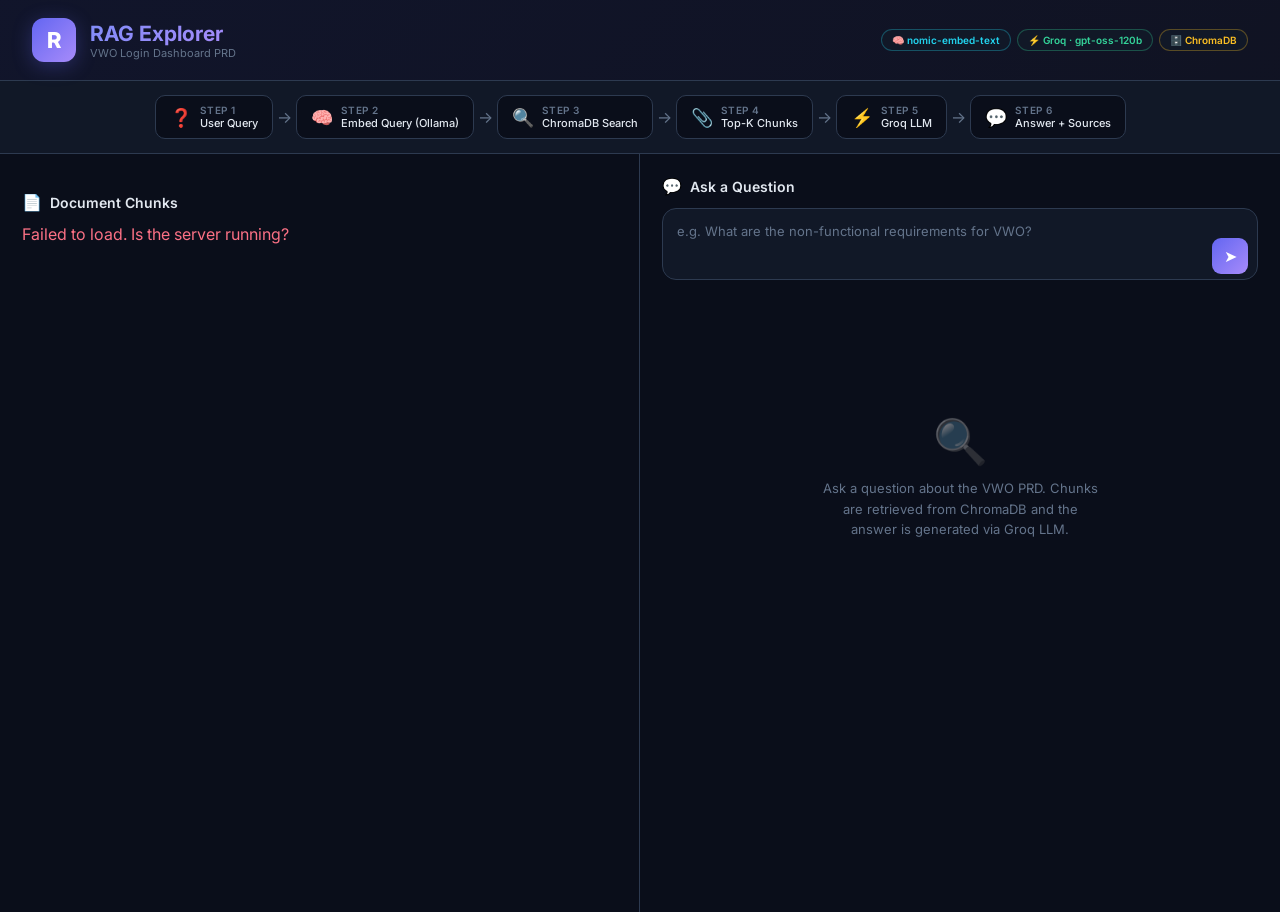
==== index.html @ 5048c8dc "AdvanceRAG - Advanced RAG Pipeline with BGE-M3, Qdrant, and Groq LLM" ====
<!DOCTYPE html>
<html lang="en">
<head>
<meta charset="UTF-8">
<meta name="viewport" content="width=device-width, initial-scale=1.0">
<title>RAG Explorer — VWO PRD | ChromaDB + Groq</title>
<link href="https://fonts.googleapis.com/css2?family=Inter:wght@300;400;500;600;700;800&display=swap" rel="stylesheet">
<style>
*{margin:0;padding:0;box-sizing:border-box}
:root{--bg:#0a0e1a;--surface:#111827;--surface2:#1e293b;--border:#2d3a50;--accent:#6366f1;--accent2:#818cf8;--accent3:#a78bfa;--green:#34d399;--amber:#fbbf24;--rose:#fb7185;--cyan:#22d3ee;--text:#e2e8f0;--text2:#94a3b8;--text3:#64748b;--radius:14px;--glow:0 0 24px rgba(99,102,241,0.18)}
body{font-family:'Inter',sans-serif;background:var(--bg);color:var(--text);min-height:100vh;overflow-x:hidden}
.header{padding:18px 32px;display:flex;align-items:center;gap:14px;border-bottom:1px solid var(--border);background:linear-gradient(135deg,rgba(99,102,241,.08),rgba(167,139,250,.04))}
.logo{width:44px;height:44px;border-radius:12px;background:linear-gradient(135deg,var(--accent),var(--accent3));display:flex;align-items:center;justify-content:center;font-size:22px;font-weight:800;color:#fff;box-shadow:0 4px 20px rgba(99,102,241,.3)}
.header h1{font-size:21px;font-weight:700;background:linear-gradient(135deg,var(--accent2),var(--accent3));-webkit-background-clip:text;-webkit-text-fill-color:transparent}
.header-sub{font-size:11px;color:var(--text3);margin:0}
.tech-badges{margin-left:auto;display:flex;gap:6px}
.tech-badge{font-size:10px;padding:4px 10px;border-radius:20px;font-weight:600;border:1px solid var(--border);background:var(--surface)}
.tech-badge.embed{color:var(--cyan);border-color:rgba(34,211,238,.3)}
.tech-badge.llm{color:var(--green);border-color:rgba(52,211,153,.3)}
.tech-badge.db{color:var(--amber);border-color:rgba(251,191,36,.3)}
/* Pipeline */
.pipeline-bar{padding:14px 32px;border-bottom:1px solid var(--border);background:var(--surface);overflow-x:auto}
.pipeline{display:flex;align-items:center;gap:0;justify-content:center;min-width:max-content}
.pipe-step{display:flex;align-items:center;gap:8px;padding:8px 14px;border-radius:10px;border:1px solid var(--border);background:var(--bg);transition:all .3s;white-space:nowrap}
.pipe-step .pipe-icon{font-size:18px}
.pipe-step .pipe-label{font-size:10px;font-weight:600;text-transform:uppercase;letter-spacing:.5px;color:var(--text3)}
.pipe-step .pipe-detail{font-size:11px;font-weight:500;color:var(--text)}
.pipe-arrow{font-size:16px;color:var(--text3);margin:0 4px;flex-shrink:0}
.pipe-step.active{border-color:var(--accent);box-shadow:0 0 16px rgba(99,102,241,.25)}
.pipe-step.active-embed{border-color:var(--cyan);box-shadow:0 0 16px rgba(34,211,238,.2)}
.pipe-step.active-db{border-color:var(--amber);box-shadow:0 0 16px rgba(251,191,36,.2)}
.pipe-step.active-llm{border-color:var(--green);box-shadow:0 0 16px rgba(52,211,153,.2)}
.pipe-step.active-answer{border-color:var(--accent3);box-shadow:0 0 16px rgba(167,139,250,.25)}
/* Layout */
.container{display:grid;grid-template-columns:1fr 1fr;gap:0;min-height:calc(100vh - 142px)}
.panel{padding:22px;overflow-y:auto;max-height:calc(100vh - 142px)}
.panel-left{border-right:1px solid var(--border)}
.stats{display:grid;grid-template-columns:repeat(4,1fr);gap:8px;margin-bottom:16px}
.stat{background:var(--surface);border:1px solid var(--border);border-radius:var(--radius);padding:12px 10px;text-align:center;transition:transform .2s}
.stat:hover{transform:translateY(-2px);border-color:var(--accent)}
.stat .val{font-size:17px;font-weight:700;color:var(--accent2)}
.stat .lbl{font-size:9px;color:var(--text3);margin-top:3px;text-transform:uppercase;letter-spacing:.6px}
.section-title{font-size:14px;font-weight:600;margin-bottom:12px;display:flex;align-items:center;gap:8px}
.section-title span{font-size:16px}
.chunk-list{display:flex;flex-direction:column;gap:8px}
.chunk-card{background:var(--surface);border:1px solid var(--border);border-radius:var(--radius);padding:12px 14px;transition:all .25s;cursor:pointer}
.chunk-card:hover{border-color:var(--accent);box-shadow:var(--glow);transform:translateY(-1px)}
.chunk-card.highlighted{border-color:var(--green);box-shadow:0 0 20px rgba(52,211,153,.2);background:rgba(52,211,153,.04)}
.chunk-header{display:flex;justify-content:space-between;align-items:center;margin-bottom:8px}
.chunk-badge{font-size:10px;font-weight:600;padding:3px 9px;border-radius:20px;background:rgba(99,102,241,.15);color:var(--accent2)}
.chunk-meta{font-size:10px;color:var(--text3)}
.chunk-text{font-size:12px;line-height:1.6;color:var(--text2);white-space:pre-wrap;word-break:break-word;max-height:100px;overflow:hidden;position:relative}
.chunk-card.expanded .chunk-text{max-height:none}
.chunk-text::after{content:'';position:absolute;bottom:0;left:0;right:0;height:36px;background:linear-gradient(transparent,var(--surface))}
.chunk-card.expanded .chunk-text::after{display:none}
.embed-details{margin-top:8px;padding:8px 10px;background:var(--surface2);border:1px solid var(--border);border-radius:8px;font-size:10px;color:var(--text3);display:grid;grid-template-columns:1fr 1fr;gap:3px 14px}
.embed-details .ed-title{grid-column:1/-1;font-weight:600;color:var(--cyan);margin-bottom:2px;display:flex;align-items:center;gap:6px}
.embed-details .ed-row{display:flex;justify-content:space-between}
.embed-details .ed-value{color:var(--text);font-family:monospace;font-size:10px}
.embed-preview{grid-column:1/-1;margin-top:3px;padding:5px 7px;background:var(--bg);border-radius:4px;font-family:monospace;font-size:9px;color:var(--accent3);word-break:break-all;line-height:1.4}
.overlap-bar{height:3px;border-radius:2px;margin-top:8px;display:flex;overflow:hidden;gap:1px}
.overlap-bar .main{background:linear-gradient(90deg,var(--accent),var(--accent3));flex:1;border-radius:2px}
.overlap-bar .ov{background:var(--amber);width:32px;border-radius:2px;opacity:.8}
.sim-badge{font-size:10px;font-weight:600;padding:3px 9px;border-radius:20px;background:rgba(52,211,153,.15);color:var(--green)}
.db-badge{font-size:9px;padding:2px 7px;border-radius:12px;background:rgba(251,191,36,.12);color:var(--amber);font-weight:600}
/* QA */
.qa-section{display:flex;flex-direction:column;height:100%}
.input-group{position:relative;margin-bottom:16px}
.input-group textarea{width:100%;padding:14px 52px 14px 14px;background:var(--surface);border:1px solid var(--border);border-radius:var(--radius);color:var(--text);font-family:inherit;font-size:13px;resize:none;height:72px;outline:none;transition:border .2s,box-shadow .2s}
.input-group textarea:focus{border-color:var(--accent);box-shadow:0 0 0 3px rgba(99,102,241,.15)}
.input-group textarea::placeholder{color:var(--text3)}
.send-btn{position:absolute;right:10px;bottom:10px;width:36px;height:36px;border-radius:9px;background:linear-gradient(135deg,var(--accent),var(--accent3));border:none;color:#fff;font-size:16px;cursor:pointer;display:flex;align-items:center;justify-content:center;transition:transform .15s}
.send-btn:hover{transform:scale(1.08)}
.send-btn:disabled{opacity:.4;cursor:not-allowed;transform:none}
.answer-area{flex:1;overflow-y:auto}
.answer-card{background:var(--surface);border:1px solid var(--border);border-radius:var(--radius);padding:18px;margin-bottom:12px;animation:fadeIn .4s}
.answer-card h3{font-size:13px;font-weight:600;margin-bottom:10px;display:flex;align-items:center;gap:8px}
.answer-text{font-size:13px;line-height:1.7;color:var(--text2);white-space:pre-wrap}
.source-chunk{background:var(--surface2);border:1px solid var(--border);border-radius:10px;padding:12px;margin-top:8px;transition:border-color .2s}
.source-chunk:hover{border-color:var(--green)}
.source-chunk .sh{display:flex;justify-content:space-between;align-items:center;margin-bottom:6px;flex-wrap:wrap;gap:6px}
.source-chunk .st{font-size:11px;line-height:1.5;color:var(--text3);white-space:pre-wrap;max-height:70px;overflow:hidden}
.loader{display:flex;align-items:center;gap:10px;padding:18px;color:var(--text3);font-size:12px}
.dot-pulse{display:flex;gap:4px}
.dot-pulse span{width:7px;height:7px;border-radius:50%;background:var(--accent);animation:pulse 1.2s infinite}
.dot-pulse span:nth-child(2){animation-delay:.2s}
.dot-pulse span:nth-child(3){animation-delay:.4s}
.empty-state{display:flex;flex-direction:column;align-items:center;justify-content:center;height:60%;color:var(--text3);text-align:center;gap:10px}
.empty-state .icon{font-size:44px;opacity:.4}
.empty-state p{font-size:13px;max-width:280px;line-height:1.6}
@keyframes fadeIn{from{opacity:0;transform:translateY(8px)}to{opacity:1;transform:translateY(0)}}
@keyframes pulse{0%,80%,100%{opacity:.3;transform:scale(.8)}40%{opacity:1;transform:scale(1)}}
@keyframes pipeGlow{0%,100%{opacity:.6}50%{opacity:1}}
@media(max-width:900px){.container{grid-template-columns:1fr}.panel{max-height:none}.panel-left{border-right:none;border-bottom:1px solid var(--border)}.stats{grid-template-columns:repeat(2,1fr)}.tech-badges{display:none}.pipeline-bar{display:none}}
</style>
</head>
<body>

<div class="header">
  <div class="logo">R</div>
  <div><h1>RAG Explorer</h1><p class="header-sub">VWO Login Dashboard PRD</p></div>
  <div class="tech-badges">
    <span class="tech-badge embed">🧠 nomic-embed-text</span>
    <span class="tech-badge llm">⚡ Groq · gpt-oss-120b</span>
    <span class="tech-badge db">🗄️ ChromaDB</span>
  </div>
</div>

<!-- RAG Pipeline Visualization -->
<div class="pipeline-bar">
  <div class="pipeline" id="pipeline">
    <div class="pipe-step" id="pipe-query"><div class="pipe-icon">❓</div><div><div class="pipe-label">Step 1</div><div class="pipe-detail">User Query</div></div></div>
    <div class="pipe-arrow">→</div>
    <div class="pipe-step" id="pipe-embed"><div class="pipe-icon">🧠</div><div><div class="pipe-label">Step 2</div><div class="pipe-detail">Embed Query (Ollama)</div></div></div>
    <div class="pipe-arrow">→</div>
    <div class="pipe-step" id="pipe-search"><div class="pipe-icon">🔍</div><div><div class="pipe-label">Step 3</div><div class="pipe-detail">ChromaDB Search</div></div></div>
    <div class="pipe-arrow">→</div>
    <div class="pipe-step" id="pipe-retrieve"><div class="pipe-icon">📎</div><div><div class="pipe-label">Step 4</div><div class="pipe-detail">Top-K Chunks</div></div></div>
    <div class="pipe-arrow">→</div>
    <div class="pipe-step" id="pipe-llm"><div class="pipe-icon">⚡</div><div><div class="pipe-label">Step 5</div><div class="pipe-detail">Groq LLM</div></div></div>
    <div class="pipe-arrow">→</div>
    <div class="pipe-step" id="pipe-answer"><div class="pipe-icon">💬</div><div><div class="pipe-label">Step 6</div><div class="pipe-detail">Answer + Sources</div></div></div>
  </div>
</div>

<div class="container">
  <div class="panel panel-left">
    <div class="stats" id="stats"></div>
    <div class="section-title"><span>📄</span> Document Chunks</div>
    <div class="chunk-list" id="chunkList"><div class="loader"><div class="dot-pulse"><span></span><span></span><span></span></div>Loading chunks…</div></div>
  </div>
  <div class="panel">
    <div class="qa-section">
      <div class="section-title"><span>💬</span> Ask a Question</div>
      <div class="input-group">
        <textarea id="questionInput" placeholder="e.g. What are the non-functional requirements for VWO?" onkeydown="if(event.key==='Enter'&&!event.shiftKey){event.preventDefault();askQuestion()}"></textarea>
        <button class="send-btn" id="sendBtn" onclick="askQuestion()">➤</button>
      </div>
      <div class="answer-area" id="answerArea">
        <div class="empty-state"><div class="icon">🔍</div><p>Ask a question about the VWO PRD. Chunks are retrieved from ChromaDB and the answer is generated via Groq LLM.</p></div>
      </div>
    </div>
  </div>
</div>

<script>
let allChunks = [];
const pipeIds = ['pipe-query','pipe-embed','pipe-search','pipe-retrieve','pipe-llm','pipe-answer'];
const pipeClasses = ['active','active-embed','active-db','active-db','active-llm','active-answer'];

function clearPipeline(){ pipeIds.forEach(id => { const el=document.getElementById(id); el.className='pipe-step'; }); }

function activatePipe(idx){
  clearPipeline();
  for(let i=0;i<=idx;i++){ document.getElementById(pipeIds[i]).classList.add(pipeClasses[i]); }
}

async function loadChunks(){
  try{
    const res=await fetch('/api/chunks'); const data=await res.json();
    allChunks=data.chunks; renderStats(data); renderChunks(data.chunks);
  }catch(e){ document.getElementById('chunkList').innerHTML='<p style="color:var(--rose)">Failed to load. Is the server running?</p>'; }
}

function renderStats(d){
  document.getElementById('stats').innerHTML=`
    <div class="stat"><div class="val">${d.num_chunks}</div><div class="lbl">Chunks</div></div>
    <div class="stat"><div class="val">${d.total_chars.toLocaleString()}</div><div class="lbl">Total Chars</div></div>
    <div class="stat"><div class="val">${d.chunk_size} / ${d.overlap}</div><div class="lbl">Size / Overlap</div></div>
    <div class="stat"><div class="val">${d.embed_dim||'n/a'}</div><div class="lbl">Dimensions</div></div>
    <div class="stat"><div class="val">${d.embed_model||'n/a'}</div><div class="lbl">Embed Model</div></div>
    <div class="stat"><div class="val">${d.llm_model||'n/a'}</div><div class="lbl">LLM Model</div></div>
    <div class="stat"><div class="val">${d.llm_provider||'n/a'}</div><div class="lbl">LLM Provider</div></div>
    <div class="stat"><div class="val">${d.vector_store||'n/a'}</div><div class="lbl">Vector Store</div></div>`;
}

function renderChunks(chunks, hlIds=[]){
  const html=chunks.map(c=>{
    const hl=hlIds.includes(c.id)?' highlighted':'';
    const p=escapeHtml(c.text); const e=c.embedding||{};
    const embedHtml=e.dimension?`<div class="embed-details"><div class="ed-title">&#x1f9e0; Embedding <span class="db-badge">ChromaDB</span></div><div class="ed-row"><span class="ed-label">Dim</span><span class="ed-value">${e.dimension}</span></div><div class="ed-row"><span class="ed-label">Mag</span><span class="ed-value">${e.magnitude}</span></div><div class="ed-row"><span class="ed-label">Min</span><span class="ed-value">${e.min}</span></div><div class="ed-row"><span class="ed-label">Max</span><span class="ed-value">${e.max}</span></div><div class="ed-row"><span class="ed-label">Mean</span><span class="ed-value">${e.mean}</span></div><div class="ed-row"><span class="ed-label">Std</span><span class="ed-value">${e.std}</span></div><div class="embed-preview">[${(e.preview||[]).join(', ')}, ...]</div></div>`:'';
    return `<div class="chunk-card${hl}" id="chunk-${c.id}" onclick="this.classList.toggle('expanded')"><div class="chunk-header"><span class="chunk-badge">Chunk #${c.id}</span><span class="chunk-meta">${c.length} chars · ${c.start}–${c.end}</span></div><div class="chunk-text">${p}</div>${embedHtml}<div class="overlap-bar"><div class="main"></div><div class="ov" title="120 overlap"></div></div></div>`;
  }).join('');
  document.getElementById('chunkList').innerHTML=html;
}

function escapeHtml(t){return t.replace(/&/g,'&amp;').replace(/</g,'&lt;').replace(/>/g,'&gt;');}

async function askQuestion(){
  const q=document.getElementById('questionInput').value.trim();
  if(!q) return;
  const btn=document.getElementById('sendBtn'); btn.disabled=true;
  const area=document.getElementById('answerArea');

  // Animate pipeline steps
  activatePipe(0);
  area.innerHTML='<div class="loader"><div class="dot-pulse"><span></span><span></span><span></span></div>Step 1: Receiving query…</div>';
  await new Promise(r=>setTimeout(r,400));

  activatePipe(1);
  area.innerHTML='<div class="loader"><div class="dot-pulse"><span></span><span></span><span></span></div>Step 2: Embedding query via Ollama…</div>';
  await new Promise(r=>setTimeout(r,400));

  activatePipe(2);
  area.innerHTML='<div class="loader"><div class="dot-pulse"><span></span><span></span><span></span></div>Step 3: Searching ChromaDB…</div>';

  try{
    activatePipe(3);
    area.innerHTML='<div class="loader"><div class="dot-pulse"><span></span><span></span><span></span></div>Step 4: Retrieving top chunks…</div>';

    const res=await fetch('/api/ask',{method:'POST',headers:{'Content-Type':'application/json'},body:JSON.stringify({question:q})});
    const data=await res.json();
    if(data.error){area.innerHTML=`<div class="answer-card"><p style="color:var(--rose)">${escapeHtml(data.error)}</p></div>`;btn.disabled=false;clearPipeline();return;}

    activatePipe(4);
    area.innerHTML='<div class="loader"><div class="dot-pulse"><span></span><span></span><span></span></div>Step 5: Generating answer via Groq…</div>';
    await new Promise(r=>setTimeout(r,300));

    activatePipe(5);

    const ids=data.retrieved_chunks.map(c=>c.chunk_id);
    renderChunks(allChunks,ids);
    setTimeout(()=>{const el=document.getElementById('chunk-'+ids[0]);if(el)el.scrollIntoView({behavior:'smooth',block:'center'});},200);

    let html=`<div class="answer-card"><h3>🤖 Answer <span class="db-badge">via Groq</span></h3><div class="answer-text">${escapeHtml(data.answer)}</div></div>`;
    html+=`<div class="answer-card"><h3>📎 Source Chunks (${data.retrieved_chunks.length}) <span class="db-badge">ChromaDB</span></h3>`;
    data.retrieved_chunks.forEach(c=>{
      html+=`<div class="source-chunk"><div class="sh"><span class="chunk-badge">Chunk #${c.chunk_id}</span><span class="sim-badge">Similarity: ${(c.similarity*100).toFixed(1)}%</span></div><div class="st">${escapeHtml(c.text.substring(0,300))}…</div></div>`;
    });
    html+='</div>';
    area.innerHTML=html;
  }catch(e){
    area.innerHTML=`<div class="answer-card"><p style="color:var(--rose)">Error: ${escapeHtml(e.message)}</p></div>`;
    clearPipeline();
  }
  btn.disabled=false;
}

loadChunks();
</script>
</body>
</html>
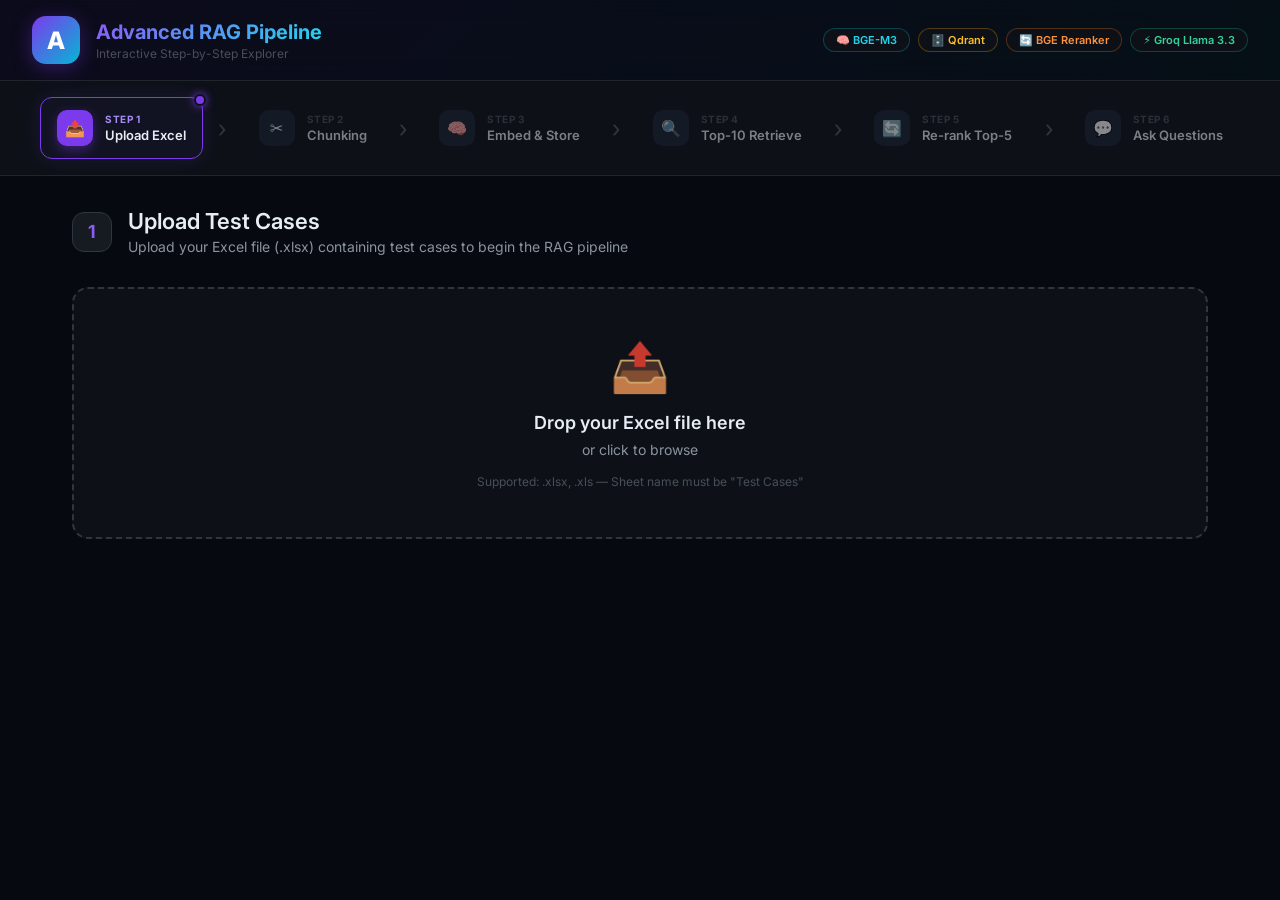
==== commit 1a9a75f5: "Fixed structure" ====
--- a/index.html
+++ b/index.html
@@ -2,241 +2,272 @@
 <html lang="en">
 <head>
 <meta charset="UTF-8">
-<meta name="viewport" content="width=device-width, initial-scale=1.0">
-<title>RAG Explorer — VWO PRD | ChromaDB + Groq</title>
+<meta name="viewport" content="width=device-width,initial-scale=1.0">
+<meta name="description" content="Advanced RAG Pipeline Explorer — Interactive step-by-step visualization of BGE-M3 + Qdrant + BGE Reranker + Groq LLM">
+<title>Advanced RAG Pipeline Explorer</title>
 <link href="https://fonts.googleapis.com/css2?family=Inter:wght@300;400;500;600;700;800&display=swap" rel="stylesheet">
-<style>
-*{margin:0;padding:0;box-sizing:border-box}
-:root{--bg:#0a0e1a;--surface:#111827;--surface2:#1e293b;--border:#2d3a50;--accent:#6366f1;--accent2:#818cf8;--accent3:#a78bfa;--green:#34d399;--amber:#fbbf24;--rose:#fb7185;--cyan:#22d3ee;--text:#e2e8f0;--text2:#94a3b8;--text3:#64748b;--radius:14px;--glow:0 0 24px rgba(99,102,241,0.18)}
-body{font-family:'Inter',sans-serif;background:var(--bg);color:var(--text);min-height:100vh;overflow-x:hidden}
-.header{padding:18px 32px;display:flex;align-items:center;gap:14px;border-bottom:1px solid var(--border);background:linear-gradient(135deg,rgba(99,102,241,.08),rgba(167,139,250,.04))}
-.logo{width:44px;height:44px;border-radius:12px;background:linear-gradient(135deg,var(--accent),var(--accent3));display:flex;align-items:center;justify-content:center;font-size:22px;font-weight:800;color:#fff;box-shadow:0 4px 20px rgba(99,102,241,.3)}
-.header h1{font-size:21px;font-weight:700;background:linear-gradient(135deg,var(--accent2),var(--accent3));-webkit-background-clip:text;-webkit-text-fill-color:transparent}
-.header-sub{font-size:11px;color:var(--text3);margin:0}
-.tech-badges{margin-left:auto;display:flex;gap:6px}
-.tech-badge{font-size:10px;padding:4px 10px;border-radius:20px;font-weight:600;border:1px solid var(--border);background:var(--surface)}
-.tech-badge.embed{color:var(--cyan);border-color:rgba(34,211,238,.3)}
-.tech-badge.llm{color:var(--green);border-color:rgba(52,211,153,.3)}
-.tech-badge.db{color:var(--amber);border-color:rgba(251,191,36,.3)}
-/* Pipeline */
-.pipeline-bar{padding:14px 32px;border-bottom:1px solid var(--border);background:var(--surface);overflow-x:auto}
-.pipeline{display:flex;align-items:center;gap:0;justify-content:center;min-width:max-content}
-.pipe-step{display:flex;align-items:center;gap:8px;padding:8px 14px;border-radius:10px;border:1px solid var(--border);background:var(--bg);transition:all .3s;white-space:nowrap}
-.pipe-step .pipe-icon{font-size:18px}
-.pipe-step .pipe-label{font-size:10px;font-weight:600;text-transform:uppercase;letter-spacing:.5px;color:var(--text3)}
-.pipe-step .pipe-detail{font-size:11px;font-weight:500;color:var(--text)}
-.pipe-arrow{font-size:16px;color:var(--text3);margin:0 4px;flex-shrink:0}
-.pipe-step.active{border-color:var(--accent);box-shadow:0 0 16px rgba(99,102,241,.25)}
-.pipe-step.active-embed{border-color:var(--cyan);box-shadow:0 0 16px rgba(34,211,238,.2)}
-.pipe-step.active-db{border-color:var(--amber);box-shadow:0 0 16px rgba(251,191,36,.2)}
-.pipe-step.active-llm{border-color:var(--green);box-shadow:0 0 16px rgba(52,211,153,.2)}
-.pipe-step.active-answer{border-color:var(--accent3);box-shadow:0 0 16px rgba(167,139,250,.25)}
-/* Layout */
-.container{display:grid;grid-template-columns:1fr 1fr;gap:0;min-height:calc(100vh - 142px)}
-.panel{padding:22px;overflow-y:auto;max-height:calc(100vh - 142px)}
-.panel-left{border-right:1px solid var(--border)}
-.stats{display:grid;grid-template-columns:repeat(4,1fr);gap:8px;margin-bottom:16px}
-.stat{background:var(--surface);border:1px solid var(--border);border-radius:var(--radius);padding:12px 10px;text-align:center;transition:transform .2s}
-.stat:hover{transform:translateY(-2px);border-color:var(--accent)}
-.stat .val{font-size:17px;font-weight:700;color:var(--accent2)}
-.stat .lbl{font-size:9px;color:var(--text3);margin-top:3px;text-transform:uppercase;letter-spacing:.6px}
-.section-title{font-size:14px;font-weight:600;margin-bottom:12px;display:flex;align-items:center;gap:8px}
-.section-title span{font-size:16px}
-.chunk-list{display:flex;flex-direction:column;gap:8px}
-.chunk-card{background:var(--surface);border:1px solid var(--border);border-radius:var(--radius);padding:12px 14px;transition:all .25s;cursor:pointer}
-.chunk-card:hover{border-color:var(--accent);box-shadow:var(--glow);transform:translateY(-1px)}
-.chunk-card.highlighted{border-color:var(--green);box-shadow:0 0 20px rgba(52,211,153,.2);background:rgba(52,211,153,.04)}
-.chunk-header{display:flex;justify-content:space-between;align-items:center;margin-bottom:8px}
-.chunk-badge{font-size:10px;font-weight:600;padding:3px 9px;border-radius:20px;background:rgba(99,102,241,.15);color:var(--accent2)}
-.chunk-meta{font-size:10px;color:var(--text3)}
-.chunk-text{font-size:12px;line-height:1.6;color:var(--text2);white-space:pre-wrap;word-break:break-word;max-height:100px;overflow:hidden;position:relative}
-.chunk-card.expanded .chunk-text{max-height:none}
-.chunk-text::after{content:'';position:absolute;bottom:0;left:0;right:0;height:36px;background:linear-gradient(transparent,var(--surface))}
-.chunk-card.expanded .chunk-text::after{display:none}
-.embed-details{margin-top:8px;padding:8px 10px;background:var(--surface2);border:1px solid var(--border);border-radius:8px;font-size:10px;color:var(--text3);display:grid;grid-template-columns:1fr 1fr;gap:3px 14px}
-.embed-details .ed-title{grid-column:1/-1;font-weight:600;color:var(--cyan);margin-bottom:2px;display:flex;align-items:center;gap:6px}
-.embed-details .ed-row{display:flex;justify-content:space-between}
-.embed-details .ed-value{color:var(--text);font-family:monospace;font-size:10px}
-.embed-preview{grid-column:1/-1;margin-top:3px;padding:5px 7px;background:var(--bg);border-radius:4px;font-family:monospace;font-size:9px;color:var(--accent3);word-break:break-all;line-height:1.4}
-.overlap-bar{height:3px;border-radius:2px;margin-top:8px;display:flex;overflow:hidden;gap:1px}
-.overlap-bar .main{background:linear-gradient(90deg,var(--accent),var(--accent3));flex:1;border-radius:2px}
-.overlap-bar .ov{background:var(--amber);width:32px;border-radius:2px;opacity:.8}
-.sim-badge{font-size:10px;font-weight:600;padding:3px 9px;border-radius:20px;background:rgba(52,211,153,.15);color:var(--green)}
-.db-badge{font-size:9px;padding:2px 7px;border-radius:12px;background:rgba(251,191,36,.12);color:var(--amber);font-weight:600}
-/* QA */
-.qa-section{display:flex;flex-direction:column;height:100%}
-.input-group{position:relative;margin-bottom:16px}
-.input-group textarea{width:100%;padding:14px 52px 14px 14px;background:var(--surface);border:1px solid var(--border);border-radius:var(--radius);color:var(--text);font-family:inherit;font-size:13px;resize:none;height:72px;outline:none;transition:border .2s,box-shadow .2s}
-.input-group textarea:focus{border-color:var(--accent);box-shadow:0 0 0 3px rgba(99,102,241,.15)}
-.input-group textarea::placeholder{color:var(--text3)}
-.send-btn{position:absolute;right:10px;bottom:10px;width:36px;height:36px;border-radius:9px;background:linear-gradient(135deg,var(--accent),var(--accent3));border:none;color:#fff;font-size:16px;cursor:pointer;display:flex;align-items:center;justify-content:center;transition:transform .15s}
-.send-btn:hover{transform:scale(1.08)}
-.send-btn:disabled{opacity:.4;cursor:not-allowed;transform:none}
-.answer-area{flex:1;overflow-y:auto}
-.answer-card{background:var(--surface);border:1px solid var(--border);border-radius:var(--radius);padding:18px;margin-bottom:12px;animation:fadeIn .4s}
-.answer-card h3{font-size:13px;font-weight:600;margin-bottom:10px;display:flex;align-items:center;gap:8px}
-.answer-text{font-size:13px;line-height:1.7;color:var(--text2);white-space:pre-wrap}
-.source-chunk{background:var(--surface2);border:1px solid var(--border);border-radius:10px;padding:12px;margin-top:8px;transition:border-color .2s}
-.source-chunk:hover{border-color:var(--green)}
-.source-chunk .sh{display:flex;justify-content:space-between;align-items:center;margin-bottom:6px;flex-wrap:wrap;gap:6px}
-.source-chunk .st{font-size:11px;line-height:1.5;color:var(--text3);white-space:pre-wrap;max-height:70px;overflow:hidden}
-.loader{display:flex;align-items:center;gap:10px;padding:18px;color:var(--text3);font-size:12px}
-.dot-pulse{display:flex;gap:4px}
-.dot-pulse span{width:7px;height:7px;border-radius:50%;background:var(--accent);animation:pulse 1.2s infinite}
-.dot-pulse span:nth-child(2){animation-delay:.2s}
-.dot-pulse span:nth-child(3){animation-delay:.4s}
-.empty-state{display:flex;flex-direction:column;align-items:center;justify-content:center;height:60%;color:var(--text3);text-align:center;gap:10px}
-.empty-state .icon{font-size:44px;opacity:.4}
-.empty-state p{font-size:13px;max-width:280px;line-height:1.6}
-@keyframes fadeIn{from{opacity:0;transform:translateY(8px)}to{opacity:1;transform:translateY(0)}}
-@keyframes pulse{0%,80%,100%{opacity:.3;transform:scale(.8)}40%{opacity:1;transform:scale(1)}}
-@keyframes pipeGlow{0%,100%{opacity:.6}50%{opacity:1}}
-@media(max-width:900px){.container{grid-template-columns:1fr}.panel{max-height:none}.panel-left{border-right:none;border-bottom:1px solid var(--border)}.stats{grid-template-columns:repeat(2,1fr)}.tech-badges{display:none}.pipeline-bar{display:none}}
-</style>
+<link rel="stylesheet" href="/styles.css">
 </head>
 <body>
 
-<div class="header">
-  <div class="logo">R</div>
-  <div><h1>RAG Explorer</h1><p class="header-sub">VWO Login Dashboard PRD</p></div>
+<!-- ═══ HEADER ═══ -->
+<header class="header" id="appHeader">
+  <div class="logo">A</div>
+  <div>
+    <h1>Advanced RAG Pipeline</h1>
+    <p class="header-sub">Interactive Step-by-Step Explorer</p>
+  </div>
   <div class="tech-badges">
-    <span class="tech-badge embed">🧠 nomic-embed-text</span>
-    <span class="tech-badge llm">⚡ Groq · gpt-oss-120b</span>
-    <span class="tech-badge db">🗄️ ChromaDB</span>
+    <span class="tech-badge e">🧠 BGE-M3</span>
+    <span class="tech-badge d">🗄️ Qdrant</span>
+    <span class="tech-badge r">🔄 BGE Reranker</span>
+    <span class="tech-badge l">⚡ Groq Llama 3.3</span>
   </div>
-</div>
-
-<!-- RAG Pipeline Visualization -->
-<div class="pipeline-bar">
-  <div class="pipeline" id="pipeline">
-    <div class="pipe-step" id="pipe-query"><div class="pipe-icon">❓</div><div><div class="pipe-label">Step 1</div><div class="pipe-detail">User Query</div></div></div>
-    <div class="pipe-arrow">→</div>
-    <div class="pipe-step" id="pipe-embed"><div class="pipe-icon">🧠</div><div><div class="pipe-label">Step 2</div><div class="pipe-detail">Embed Query (Ollama)</div></div></div>
-    <div class="pipe-arrow">→</div>
-    <div class="pipe-step" id="pipe-search"><div class="pipe-icon">🔍</div><div><div class="pipe-label">Step 3</div><div class="pipe-detail">ChromaDB Search</div></div></div>
-    <div class="pipe-arrow">→</div>
-    <div class="pipe-step" id="pipe-retrieve"><div class="pipe-icon">📎</div><div><div class="pipe-label">Step 4</div><div class="pipe-detail">Top-K Chunks</div></div></div>
-    <div class="pipe-arrow">→</div>
-    <div class="pipe-step" id="pipe-llm"><div class="pipe-icon">⚡</div><div><div class="pipe-label">Step 5</div><div class="pipe-detail">Groq LLM</div></div></div>
-    <div class="pipe-arrow">→</div>
-    <div class="pipe-step" id="pipe-answer"><div class="pipe-icon">💬</div><div><div class="pipe-label">Step 6</div><div class="pipe-detail">Answer + Sources</div></div></div>
+</header>
+
+<!-- ═══ PIPELINE STEPPER ═══ -->
+<nav class="stepper-bar" id="stepperBar">
+  <div class="stepper">
+    <div class="step active" id="step-1" data-step="1" onclick="goToStep(1)">
+      <div class="step-icon">📤</div>
+      <div class="step-info">
+        <div class="step-label">Step 1</div>
+        <div class="step-desc">Upload Excel</div>
+      </div>
+      <div class="step-status" id="status-1"></div>
+    </div>
+    <div class="step-arrow">›</div>
+    <div class="step" id="step-2" data-step="2" onclick="goToStep(2)">
+      <div class="step-icon">✂️</div>
+      <div class="step-info">
+        <div class="step-label">Step 2</div>
+        <div class="step-desc">Chunking</div>
+      </div>
+      <div class="step-status" id="status-2"></div>
+    </div>
+    <div class="step-arrow">›</div>
+    <div class="step" id="step-3" data-step="3" onclick="goToStep(3)">
+      <div class="step-icon">🧠</div>
+      <div class="step-info">
+        <div class="step-label">Step 3</div>
+        <div class="step-desc">Embed & Store</div>
+      </div>
+      <div class="step-status" id="status-3"></div>
+    </div>
+    <div class="step-arrow">›</div>
+    <div class="step" id="step-4" data-step="4" onclick="goToStep(4)">
+      <div class="step-icon">🔍</div>
+      <div class="step-info">
+        <div class="step-label">Step 4</div>
+        <div class="step-desc">Top-10 Retrieve</div>
+      </div>
+      <div class="step-status" id="status-4"></div>
+    </div>
+    <div class="step-arrow">›</div>
+    <div class="step" id="step-5" data-step="5" onclick="goToStep(5)">
+      <div class="step-icon">🔄</div>
+      <div class="step-info">
+        <div class="step-label">Step 5</div>
+        <div class="step-desc">Re-rank Top-5</div>
+      </div>
+      <div class="step-status" id="status-5"></div>
+    </div>
+    <div class="step-arrow">›</div>
+    <div class="step" id="step-6" data-step="6" onclick="goToStep(6)">
+      <div class="step-icon">💬</div>
+      <div class="step-info">
+        <div class="step-label">Step 6</div>
+        <div class="step-desc">Ask Questions</div>
+      </div>
+      <div class="step-status" id="status-6"></div>
+    </div>
   </div>
-</div>
-
-<div class="container">
-  <div class="panel panel-left">
-    <div class="stats" id="stats"></div>
-    <div class="section-title"><span>📄</span> Document Chunks</div>
-    <div class="chunk-list" id="chunkList"><div class="loader"><div class="dot-pulse"><span></span><span></span><span></span></div>Loading chunks…</div></div>
-  </div>
-  <div class="panel">
+</nav>
+
+<!-- ═══ MAIN CONTENT ═══ -->
+<main class="main-content" id="mainContent">
+
+  <!-- ──────── STEP 1: Upload ──────── -->
+  <section class="stage active" id="stage-1">
+    <div class="stage-header">
+      <div class="stage-number">1</div>
+      <div>
+        <h2>Upload Test Cases</h2>
+        <p class="stage-sub">Upload your Excel file (.xlsx) containing test cases to begin the RAG pipeline</p>
+      </div>
+    </div>
+    <div class="upload-zone" id="uploadZone">
+      <div class="upload-inner" id="uploadInner">
+        <div class="upload-icon">📤</div>
+        <h3>Drop your Excel file here</h3>
+        <p>or click to browse</p>
+        <p class="upload-hint">Supported: .xlsx, .xls — Sheet name must be "Test Cases"</p>
+        <input type="file" id="fileInput" accept=".xlsx,.xls" style="display:none">
+      </div>
+      <div class="upload-progress" id="uploadProgress" style="display:none">
+        <div class="loader-ring"></div>
+        <p id="uploadStatusText">Uploading and parsing...</p>
+      </div>
+    </div>
+    <div class="upload-result" id="uploadResult" style="display:none">
+      <div class="result-card success">
+        <div class="result-icon">✅</div>
+        <div class="result-body">
+          <h3 id="uploadFileName"></h3>
+          <div class="result-stats" id="uploadStats"></div>
+        </div>
+      </div>
+      <button class="btn-next" id="btnNext1" onclick="goToStep(2)">
+        Next: View Chunking →
+      </button>
+    </div>
+  </section>
+
+  <!-- ──────── STEP 2: Chunking ──────── -->
+  <section class="stage" id="stage-2">
+    <div class="stage-header">
+      <div class="stage-number">2</div>
+      <div>
+        <h2>Chunking Strategy</h2>
+        <p class="stage-sub">Each test case = 1 structured chunk. View how raw Excel rows are transformed into embeddable text chunks.</p>
+      </div>
+    </div>
+    <div class="chunking-overview" id="chunkingOverview"></div>
+    <div class="chunk-grid" id="chunkGrid"></div>
+    <button class="btn-next" id="btnNext2" onclick="goToStep(3)" style="display:none">
+      Next: Embed & Store in Vector DB →
+    </button>
+  </section>
+
+  <!-- ──────── STEP 3: Embed & Store ──────── -->
+  <section class="stage" id="stage-3">
+    <div class="stage-header">
+      <div class="stage-number">3</div>
+      <div>
+        <h2>Embed & Store in Qdrant</h2>
+        <p class="stage-sub">Generate BGE-M3 embeddings (1024-dim dense vectors) and store in Qdrant vector database</p>
+      </div>
+    </div>
+    <div class="embed-action" id="embedAction">
+      <div class="embed-info-card">
+        <div class="embed-row">
+          <span class="embed-label">Embedding Model</span>
+          <span class="embed-value">BAAI/bge-m3</span>
+        </div>
+        <div class="embed-row">
+          <span class="embed-label">Vector Dimension</span>
+          <span class="embed-value">1024</span>
+        </div>
+        <div class="embed-row">
+          <span class="embed-label">Vector DB</span>
+          <span class="embed-value">Qdrant (local, embedded)</span>
+        </div>
+        <div class="embed-row">
+          <span class="embed-label">Distance Metric</span>
+          <span class="embed-value">Cosine Similarity</span>
+        </div>
+      </div>
+      <button class="btn-primary" id="btnEmbed" onclick="embedAndStore()">
+        🧠 Start Embedding & Storage
+      </button>
+      <p class="embed-note">⏱️ This may take several minutes for large datasets (first run downloads ~1.3GB model)</p>
+    </div>
+    <div class="embed-progress" id="embedProgress" style="display:none">
+      <div class="loader-ring large"></div>
+      <h3 id="embedStatusText">Loading BGE-M3 model...</h3>
+      <p class="embed-sub" id="embedSubText">This is a one-time download (~1.3GB). Subsequent runs will be faster.</p>
+    </div>
+    <div class="embed-result" id="embedResult" style="display:none"></div>
+    <button class="btn-next" id="btnNext3" onclick="goToStep(4)" style="display:none">
+      Next: Query & Retrieve Top-10 →
+    </button>
+  </section>
+
+  <!-- ──────── STEP 4: Top-10 Retrieval ──────── -->
+  <section class="stage" id="stage-4">
+    <div class="stage-header">
+      <div class="stage-number">4</div>
+      <div>
+        <h2>Vector Search — Top 10 Retrieval</h2>
+        <p class="stage-sub">Enter a query to embed with BGE-M3 and retrieve the top 10 most similar test cases from Qdrant</p>
+      </div>
+    </div>
+    <div class="search-box">
+      <div class="search-input-wrap">
+        <textarea id="searchQuery" placeholder="e.g. Which test cases cover SSO login with error handling?"></textarea>
+        <button class="btn-search" id="btnSearch" onclick="performSearch()">🔍 Search Qdrant</button>
+      </div>
+    </div>
+    <div class="search-results" id="searchResults"></div>
+    <button class="btn-next" id="btnNext4" onclick="goToStep(5)" style="display:none">
+      Next: Re-rank with Cross-Encoder →
+    </button>
+  </section>
+
+  <!-- ──────── STEP 5: Re-ranking ──────── -->
+  <section class="stage" id="stage-5">
+    <div class="stage-header">
+      <div class="stage-number">5</div>
+      <div>
+        <h2>Cross-Encoder Re-ranking — Top 5</h2>
+        <p class="stage-sub">BGE-reranker-v2-m3 rescores (query, document) pairs to refine the top 10 down to the most relevant 5</p>
+      </div>
+    </div>
+    <div class="rerank-action" id="rerankAction">
+      <div class="rerank-info-card">
+        <div class="embed-row">
+          <span class="embed-label">Re-ranker Model</span>
+          <span class="embed-value">BAAI/bge-reranker-v2-m3</span>
+        </div>
+        <div class="embed-row">
+          <span class="embed-label">Input</span>
+          <span class="embed-value">Top 10 from Vector Search</span>
+        </div>
+        <div class="embed-row">
+          <span class="embed-label">Output</span>
+          <span class="embed-value">Top 5 (re-scored by relevance)</span>
+        </div>
+      </div>
+      <button class="btn-primary rerank" id="btnRerank" onclick="performRerank()">
+        🔄 Re-rank with Cross-Encoder
+      </button>
+    </div>
+    <div class="rerank-results" id="rerankResults"></div>
+    <button class="btn-next" id="btnNext5" onclick="goToStep(6)" style="display:none">
+      Next: Ask Questions (Full Pipeline) →
+    </button>
+  </section>
+
+  <!-- ──────── STEP 6: Q&A ──────── -->
+  <section class="stage" id="stage-6">
+    <div class="stage-header">
+      <div class="stage-number">6</div>
+      <div>
+        <h2>Ask Questions — Full RAG Pipeline</h2>
+        <p class="stage-sub">Your query flows through the entire pipeline: BGE-M3 → Qdrant → BGE Reranker → Groq LLM</p>
+      </div>
+    </div>
     <div class="qa-section">
-      <div class="section-title"><span>💬</span> Ask a Question</div>
-      <div class="input-group">
-        <textarea id="questionInput" placeholder="e.g. What are the non-functional requirements for VWO?" onkeydown="if(event.key==='Enter'&&!event.shiftKey){event.preventDefault();askQuestion()}"></textarea>
-        <button class="send-btn" id="sendBtn" onclick="askQuestion()">➤</button>
-      </div>
-      <div class="answer-area" id="answerArea">
-        <div class="empty-state"><div class="icon">🔍</div><p>Ask a question about the VWO PRD. Chunks are retrieved from ChromaDB and the answer is generated via Groq LLM.</p></div>
-      </div>
-    </div>
-  </div>
-</div>
-
-<script>
-let allChunks = [];
-const pipeIds = ['pipe-query','pipe-embed','pipe-search','pipe-retrieve','pipe-llm','pipe-answer'];
-const pipeClasses = ['active','active-embed','active-db','active-db','active-llm','active-answer'];
-
-function clearPipeline(){ pipeIds.forEach(id => { const el=document.getElementById(id); el.className='pipe-step'; }); }
-
-function activatePipe(idx){
-  clearPipeline();
-  for(let i=0;i<=idx;i++){ document.getElementById(pipeIds[i]).classList.add(pipeClasses[i]); }
-}
-
-async function loadChunks(){
-  try{
-    const res=await fetch('/api/chunks'); const data=await res.json();
-    allChunks=data.chunks; renderStats(data); renderChunks(data.chunks);
-  }catch(e){ document.getElementById('chunkList').innerHTML='<p style="color:var(--rose)">Failed to load. Is the server running?</p>'; }
-}
-
-function renderStats(d){
-  document.getElementById('stats').innerHTML=`
-    <div class="stat"><div class="val">${d.num_chunks}</div><div class="lbl">Chunks</div></div>
-    <div class="stat"><div class="val">${d.total_chars.toLocaleString()}</div><div class="lbl">Total Chars</div></div>
-    <div class="stat"><div class="val">${d.chunk_size} / ${d.overlap}</div><div class="lbl">Size / Overlap</div></div>
-    <div class="stat"><div class="val">${d.embed_dim||'n/a'}</div><div class="lbl">Dimensions</div></div>
-    <div class="stat"><div class="val">${d.embed_model||'n/a'}</div><div class="lbl">Embed Model</div></div>
-    <div class="stat"><div class="val">${d.llm_model||'n/a'}</div><div class="lbl">LLM Model</div></div>
-    <div class="stat"><div class="val">${d.llm_provider||'n/a'}</div><div class="lbl">LLM Provider</div></div>
-    <div class="stat"><div class="val">${d.vector_store||'n/a'}</div><div class="lbl">Vector Store</div></div>`;
-}
-
-function renderChunks(chunks, hlIds=[]){
-  const html=chunks.map(c=>{
-    const hl=hlIds.includes(c.id)?' highlighted':'';
-    const p=escapeHtml(c.text); const e=c.embedding||{};
-    const embedHtml=e.dimension?`<div class="embed-details"><div class="ed-title">&#x1f9e0; Embedding <span class="db-badge">ChromaDB</span></div><div class="ed-row"><span class="ed-label">Dim</span><span class="ed-value">${e.dimension}</span></div><div class="ed-row"><span class="ed-label">Mag</span><span class="ed-value">${e.magnitude}</span></div><div class="ed-row"><span class="ed-label">Min</span><span class="ed-value">${e.min}</span></div><div class="ed-row"><span class="ed-label">Max</span><span class="ed-value">${e.max}</span></div><div class="ed-row"><span class="ed-label">Mean</span><span class="ed-value">${e.mean}</span></div><div class="ed-row"><span class="ed-label">Std</span><span class="ed-value">${e.std}</span></div><div class="embed-preview">[${(e.preview||[]).join(', ')}, ...]</div></div>`:'';
-    return `<div class="chunk-card${hl}" id="chunk-${c.id}" onclick="this.classList.toggle('expanded')"><div class="chunk-header"><span class="chunk-badge">Chunk #${c.id}</span><span class="chunk-meta">${c.length} chars · ${c.start}–${c.end}</span></div><div class="chunk-text">${p}</div>${embedHtml}<div class="overlap-bar"><div class="main"></div><div class="ov" title="120 overlap"></div></div></div>`;
-  }).join('');
-  document.getElementById('chunkList').innerHTML=html;
-}
-
-function escapeHtml(t){return t.replace(/&/g,'&amp;').replace(/</g,'&lt;').replace(/>/g,'&gt;');}
-
-async function askQuestion(){
-  const q=document.getElementById('questionInput').value.trim();
-  if(!q) return;
-  const btn=document.getElementById('sendBtn'); btn.disabled=true;
-  const area=document.getElementById('answerArea');
-
-  // Animate pipeline steps
-  activatePipe(0);
-  area.innerHTML='<div class="loader"><div class="dot-pulse"><span></span><span></span><span></span></div>Step 1: Receiving query…</div>';
-  await new Promise(r=>setTimeout(r,400));
-
-  activatePipe(1);
-  area.innerHTML='<div class="loader"><div class="dot-pulse"><span></span><span></span><span></span></div>Step 2: Embedding query via Ollama…</div>';
-  await new Promise(r=>setTimeout(r,400));
-
-  activatePipe(2);
-  area.innerHTML='<div class="loader"><div class="dot-pulse"><span></span><span></span><span></span></div>Step 3: Searching ChromaDB…</div>';
-
-  try{
-    activatePipe(3);
-    area.innerHTML='<div class="loader"><div class="dot-pulse"><span></span><span></span><span></span></div>Step 4: Retrieving top chunks…</div>';
-
-    const res=await fetch('/api/ask',{method:'POST',headers:{'Content-Type':'application/json'},body:JSON.stringify({question:q})});
-    const data=await res.json();
-    if(data.error){area.innerHTML=`<div class="answer-card"><p style="color:var(--rose)">${escapeHtml(data.error)}</p></div>`;btn.disabled=false;clearPipeline();return;}
-
-    activatePipe(4);
-    area.innerHTML='<div class="loader"><div class="dot-pulse"><span></span><span></span><span></span></div>Step 5: Generating answer via Groq…</div>';
-    await new Promise(r=>setTimeout(r,300));
-
-    activatePipe(5);
-
-    const ids=data.retrieved_chunks.map(c=>c.chunk_id);
-    renderChunks(allChunks,ids);
-    setTimeout(()=>{const el=document.getElementById('chunk-'+ids[0]);if(el)el.scrollIntoView({behavior:'smooth',block:'center'});},200);
-
-    let html=`<div class="answer-card"><h3>🤖 Answer <span class="db-badge">via Groq</span></h3><div class="answer-text">${escapeHtml(data.answer)}</div></div>`;
-    html+=`<div class="answer-card"><h3>📎 Source Chunks (${data.retrieved_chunks.length}) <span class="db-badge">ChromaDB</span></h3>`;
-    data.retrieved_chunks.forEach(c=>{
-      html+=`<div class="source-chunk"><div class="sh"><span class="chunk-badge">Chunk #${c.chunk_id}</span><span class="sim-badge">Similarity: ${(c.similarity*100).toFixed(1)}%</span></div><div class="st">${escapeHtml(c.text.substring(0,300))}…</div></div>`;
-    });
-    html+='</div>';
-    area.innerHTML=html;
-  }catch(e){
-    area.innerHTML=`<div class="answer-card"><p style="color:var(--rose)">Error: ${escapeHtml(e.message)}</p></div>`;
-    clearPipeline();
-  }
-  btn.disabled=false;
-}
-
-loadChunks();
-</script>
+      <div class="qa-input-wrap">
+        <textarea id="qaInput" placeholder="Ask anything about your test cases...&#10;e.g. What test cases cover password reset functionality?"></textarea>
+        <button class="btn-ask" id="btnAsk" onclick="askQuestion()">
+          <span>⚡</span> Ask
+        </button>
+      </div>
+      <div class="qa-results" id="qaResults">
+        <div class="qa-empty">
+          <div class="qa-empty-icon">🧪</div>
+          <p>Your query will flow through the entire Advanced RAG pipeline:</p>
+          <div class="pipeline-mini">
+            <span>Query</span> → <span>BGE-M3</span> → <span>Qdrant</span> → <span>Top-10</span> → <span>Reranker</span> → <span>Top-5</span> → <span>Groq LLM</span> → <span>Answer</span>
+          </div>
+        </div>
+      </div>
+    </div>
+  </section>
+
+</main>
+
+<script src="/script.js"></script>
 </body>
 </html>
--- a/styles.css
+++ b/styles.css
@@ -0,0 +1,871 @@
+/* ═══════════════════════════════════════════════════════════
+   Advanced RAG Pipeline — Premium Dark UI
+   ═══════════════════════════════════════════════════════════ */
+:root {
+  --bg: #06090f;
+  --surface: #0d1117;
+  --surface2: #161b22;
+  --surface3: #1c2333;
+  --border: #21262d;
+  --border2: #30363d;
+  
+  --accent: #7c3aed;
+  --accent2: #8b5cf6;
+  --accent3: #a78bfa;
+  
+  --green: #10b981;
+  --green2: #34d399;
+  
+  --amber: #f59e0b;
+  --amber2: #fbbf24;
+  
+  --rose: #f43f5e;
+  --rose2: #fb7185;
+  
+  --cyan: #06b6d4;
+  --cyan2: #22d3ee;
+  
+  --orange: #f97316;
+  --orange2: #fb923c;
+  
+  --text: #e6edf3;
+  --text2: #8b949e;
+  --text3: #484f58;
+  
+  --radius: 12px;
+}
+
+* { margin: 0; padding: 0; box-sizing: border-box; }
+
+body {
+  font-family: 'Inter', system-ui, sans-serif;
+  background: var(--bg);
+  color: var(--text);
+  min-height: 100vh;
+  display: flex;
+  flex-direction: column;
+}
+
+/* ── Header ── */
+.header {
+  padding: 16px 32px;
+  display: flex;
+  align-items: center;
+  gap: 16px;
+  border-bottom: 1px solid var(--border);
+  background: linear-gradient(135deg, rgba(124,58,237,.06), rgba(6,182,212,.04));
+  backdrop-filter: blur(12px);
+  position: sticky;
+  top: 0;
+  z-index: 100;
+}
+.logo {
+  width: 48px;
+  height: 48px;
+  border-radius: 14px;
+  background: linear-gradient(135deg, var(--accent), var(--cyan));
+  display: flex;
+  align-items: center;
+  justify-content: center;
+  font-size: 24px;
+  font-weight: 800;
+  color: #fff;
+  box-shadow: 0 4px 20px rgba(124,58,237,.35);
+}
+.header h1 {
+  font-size: 20px;
+  font-weight: 700;
+  background: linear-gradient(135deg, var(--accent2), var(--cyan2));
+  -webkit-background-clip: text;
+  -webkit-text-fill-color: transparent;
+}
+.header-sub {
+  font-size: 12px;
+  color: var(--text3);
+  margin-top: 2px;
+}
+.tech-badges {
+  margin-left: auto;
+  display: flex;
+  gap: 8px;
+  flex-wrap: wrap;
+}
+.tech-badge {
+  font-size: 11px;
+  padding: 4px 12px;
+  border-radius: 20px;
+  font-weight: 600;
+  border: 1px solid var(--border);
+  background: var(--surface);
+  white-space: nowrap;
+}
+.tech-badge.e { color: var(--cyan2); border-color: rgba(6,182,212,.3); }
+.tech-badge.r { color: var(--orange2); border-color: rgba(249,115,22,.3); }
+.tech-badge.l { color: var(--green2); border-color: rgba(16,185,129,.3); }
+.tech-badge.d { color: var(--amber2); border-color: rgba(245,158,11,.3); }
+
+/* ── Stepper Nav ── */
+.stepper-bar {
+  background: var(--surface);
+  border-bottom: 1px solid var(--border);
+  padding: 16px 32px;
+  overflow-x: auto;
+}
+.stepper {
+  display: flex;
+  align-items: center;
+  justify-content: space-between;
+  min-width: 800px;
+  max-width: 1200px;
+  margin: 0 auto;
+}
+.step {
+  display: flex;
+  align-items: center;
+  gap: 12px;
+  padding: 12px 16px;
+  border-radius: 12px;
+  border: 1px solid transparent;
+  opacity: 0.5;
+  transition: all 0.3s ease;
+  position: relative;
+  cursor: pointer;
+}
+.step:hover {
+  background: var(--surface2);
+  opacity: 0.8;
+}
+.step.active {
+  opacity: 1;
+  border-color: var(--accent);
+  background: rgba(124,58,237,0.05);
+  box-shadow: 0 0 20px rgba(124,58,237,0.15);
+}
+.step.completed {
+  opacity: 0.8;
+  border-color: var(--green);
+}
+.step.completed .step-icon {
+  background: rgba(16,185,129,0.15);
+  color: var(--green);
+}
+.step-icon {
+  width: 36px;
+  height: 36px;
+  border-radius: 10px;
+  background: var(--surface3);
+  display: flex;
+  align-items: center;
+  justify-content: center;
+  font-size: 16px;
+  transition: all 0.3s;
+}
+.step.active .step-icon {
+  background: var(--accent);
+  color: white;
+  box-shadow: 0 4px 12px rgba(124,58,237,0.4);
+}
+.step-info {
+  display: flex;
+  flex-direction: column;
+}
+.step-label {
+  font-size: 10px;
+  text-transform: uppercase;
+  font-weight: 700;
+  color: var(--text3);
+  letter-spacing: 0.5px;
+}
+.step.active .step-label { color: var(--accent3); }
+.step.completed .step-label { color: var(--green2); }
+.step-desc {
+  font-size: 13px;
+  font-weight: 600;
+  color: var(--text);
+  margin-top: 2px;
+}
+.step-arrow {
+  color: var(--border2);
+  font-size: 24px;
+}
+.step-status {
+  position: absolute;
+  top: -4px;
+  right: -4px;
+  width: 12px;
+  height: 12px;
+  border-radius: 50%;
+  border: 2px solid var(--surface);
+  display: none;
+}
+.step.completed .step-status {
+  display: block;
+  background: var(--green);
+}
+.step.active .step-status {
+  display: block;
+  background: var(--accent);
+  box-shadow: 0 0 8px var(--accent);
+}
+
+/* ── Main Content ── */
+.main-content {
+  flex: 1;
+  padding: 32px;
+  max-width: 1200px;
+  margin: 0 auto;
+  width: 100%;
+  position: relative;
+}
+.stage {
+  display: none;
+  animation: fadeIn 0.4s ease-out forwards;
+}
+.stage.active {
+  display: block;
+}
+@keyframes fadeIn {
+  from { opacity: 0; transform: translateY(10px); }
+  to { opacity: 1; transform: translateY(0); }
+}
+
+.stage-header {
+  display: flex;
+  align-items: center;
+  gap: 16px;
+  margin-bottom: 32px;
+}
+.stage-number {
+  width: 40px;
+  height: 40px;
+  border-radius: 12px;
+  background: var(--surface2);
+  border: 1px solid var(--border2);
+  display: flex;
+  align-items: center;
+  justify-content: center;
+  font-size: 18px;
+  font-weight: 700;
+  color: var(--accent2);
+}
+.stage-header h2 {
+  font-size: 22px;
+  font-weight: 600;
+  color: var(--text);
+}
+.stage-sub {
+  font-size: 14px;
+  color: var(--text2);
+  margin-top: 4px;
+}
+
+/* ── Components ── */
+.btn-next {
+  display: inline-flex;
+  align-items: center;
+  gap: 8px;
+  padding: 12px 24px;
+  background: var(--surface2);
+  border: 1px solid var(--border2);
+  color: var(--text);
+  border-radius: 8px;
+  font-size: 14px;
+  font-weight: 600;
+  cursor: pointer;
+  transition: all 0.3s;
+  margin-top: 24px;
+}
+.btn-next:hover {
+  background: var(--surface3);
+  border-color: var(--accent2);
+  transform: translateX(4px);
+  box-shadow: 0 4px 12px rgba(124,58,237,0.15);
+}
+.btn-primary {
+  display: inline-flex;
+  align-items: center;
+  gap: 10px;
+  padding: 14px 28px;
+  background: linear-gradient(135deg, var(--accent), var(--cyan));
+  border: none;
+  color: white;
+  border-radius: 10px;
+  font-size: 15px;
+  font-weight: 600;
+  cursor: pointer;
+  transition: all 0.3s;
+  box-shadow: 0 4px 16px rgba(124,58,237,0.3);
+}
+.btn-primary:hover {
+  transform: translateY(-2px);
+  box-shadow: 0 6px 20px rgba(124,58,237,0.4);
+}
+.btn-primary:disabled {
+  opacity: 0.5;
+  cursor: not-allowed;
+  transform: none;
+}
+.btn-primary.rerank {
+  background: linear-gradient(135deg, var(--orange), var(--rose));
+  box-shadow: 0 4px 16px rgba(249,115,22,0.3);
+}
+.btn-primary.rerank:hover {
+  box-shadow: 0 6px 20px rgba(249,115,22,0.4);
+}
+
+.loader-ring {
+  width: 24px;
+  height: 24px;
+  border: 3px solid rgba(124,58,237,0.2);
+  border-top-color: var(--accent);
+  border-radius: 50%;
+  animation: spin 1s linear infinite;
+}
+.loader-ring.large {
+  width: 48px;
+  height: 48px;
+  border-width: 4px;
+  margin-bottom: 16px;
+}
+@keyframes spin { to { transform: rotate(360deg); } }
+
+/* ── Upload Zone ── */
+.upload-zone {
+  border: 2px dashed var(--border2);
+  border-radius: 16px;
+  background: var(--surface);
+  padding: 48px;
+  text-align: center;
+  transition: all 0.3s;
+  cursor: pointer;
+  position: relative;
+  overflow: hidden;
+}
+.upload-zone:hover, .upload-zone.dragover {
+  border-color: var(--accent);
+  background: rgba(124,58,237,0.02);
+}
+.upload-icon {
+  font-size: 48px;
+  margin-bottom: 16px;
+  opacity: 0.8;
+  transition: transform 0.3s;
+}
+.upload-zone:hover .upload-icon {
+  transform: translateY(-5px);
+}
+.upload-zone h3 {
+  font-size: 18px;
+  font-weight: 600;
+  margin-bottom: 8px;
+}
+.upload-zone p {
+  color: var(--text2);
+  font-size: 14px;
+}
+.upload-hint {
+  margin-top: 16px;
+  font-size: 12px !important;
+  color: var(--text3) !important;
+}
+.upload-progress {
+  display: flex;
+  flex-direction: column;
+  align-items: center;
+  justify-content: center;
+  gap: 16px;
+}
+.result-card {
+  display: flex;
+  align-items: flex-start;
+  gap: 16px;
+  background: var(--surface);
+  border: 1px solid var(--border);
+  border-radius: 12px;
+  padding: 24px;
+  margin-top: 24px;
+}
+.result-card.success {
+  border-color: var(--green);
+  background: rgba(16,185,129,0.05);
+}
+.result-icon {
+  font-size: 24px;
+}
+.result-body h3 {
+  font-size: 16px;
+  font-weight: 600;
+  margin-bottom: 12px;
+}
+.stats-grid {
+  display: grid;
+  grid-template-columns: repeat(auto-fit, minmax(140px, 1fr));
+  gap: 12px;
+}
+.stat-box {
+  background: var(--surface2);
+  border: 1px solid var(--border2);
+  padding: 12px;
+  border-radius: 8px;
+  text-align: center;
+}
+.stat-val {
+  font-size: 20px;
+  font-weight: 700;
+  color: var(--accent2);
+}
+.stat-lbl {
+  font-size: 10px;
+  text-transform: uppercase;
+  color: var(--text3);
+  margin-top: 4px;
+  font-weight: 600;
+  letter-spacing: 0.5px;
+}
+
+/* ── Chunking Preview ── */
+.chunking-overview {
+  margin-bottom: 24px;
+}
+.chunk-grid {
+  display: grid;
+  grid-template-columns: repeat(auto-fill, minmax(320px, 1fr));
+  gap: 16px;
+  max-height: 500px;
+  overflow-y: auto;
+  padding-right: 8px;
+}
+.chunk-grid::-webkit-scrollbar { width: 6px; }
+.chunk-grid::-webkit-scrollbar-track { background: var(--surface); border-radius: 4px; }
+.chunk-grid::-webkit-scrollbar-thumb { background: var(--border2); border-radius: 4px; }
+
+.tc-card {
+  background: var(--surface);
+  border: 1px solid var(--border);
+  border-radius: 12px;
+  padding: 16px;
+  transition: all 0.3s;
+}
+.tc-card:hover {
+  border-color: var(--accent);
+  box-shadow: 0 4px 20px rgba(124,58,237,0.1);
+  transform: translateY(-2px);
+}
+.tc-card.hl {
+  border-color: var(--cyan);
+  background: rgba(6,182,212,0.05);
+  box-shadow: 0 4px 20px rgba(6,182,212,0.15);
+}
+.tc-card.hl2 {
+  border-color: var(--orange);
+  background: rgba(249,115,22,0.05);
+  box-shadow: 0 4px 20px rgba(249,115,22,0.15);
+}
+.tc-top {
+  display: flex;
+  justify-content: space-between;
+  align-items: flex-start;
+  margin-bottom: 12px;
+  flex-wrap: wrap;
+  gap: 8px;
+}
+.badge {
+  font-size: 10px;
+  font-weight: 600;
+  padding: 3px 8px;
+  border-radius: 14px;
+}
+.b-id { background: rgba(124,58,237,0.15); color: var(--accent2); }
+.b-mod { background: rgba(6,182,212,0.15); color: var(--cyan2); }
+.b-pos { background: rgba(16,185,129,0.15); color: var(--green2); }
+.b-neg { background: rgba(244,63,94,0.15); color: var(--rose2); }
+.b-edge { background: rgba(124,58,237,0.15); color: var(--accent2); }
+.b-bnd { background: rgba(167,139,250,0.15); color: var(--accent3); }
+.b-crit { background: rgba(244,63,94,0.2); color: var(--rose); }
+.b-high { background: rgba(245,158,11,0.15); color: var(--amber); }
+.b-med { background: rgba(124,58,237,0.12); color: var(--accent2); }
+.b-low { background: rgba(16,185,129,0.12); color: var(--green); }
+.b-rank { background: var(--surface2); color: var(--text); border: 1px solid var(--border2); padding: 4px 10px; font-size: 11px; }
+
+.tc-desc {
+  font-size: 13px;
+  color: var(--text);
+  margin-bottom: 12px;
+  font-weight: 500;
+  line-height: 1.4;
+}
+.tc-text {
+  font-size: 11px;
+  color: var(--text2);
+  background: var(--surface2);
+  padding: 12px;
+  border-radius: 8px;
+  font-family: monospace;
+  white-space: pre-wrap;
+  max-height: 120px;
+  overflow-y: auto;
+  border: 1px solid var(--border2);
+}
+.tc-text::-webkit-scrollbar { width: 4px; }
+.tc-text::-webkit-scrollbar-track { background: transparent; }
+.tc-text::-webkit-scrollbar-thumb { background: var(--border); border-radius: 4px; }
+
+.tc-meta {
+  display: flex;
+  gap: 12px;
+  margin-top: 12px;
+  font-size: 10px;
+  color: var(--text3);
+}
+.tc-meta span { display: flex; align-items: center; gap: 4px; }
+
+/* ── Embedding Section ── */
+.embed-action {
+  background: var(--surface);
+  border: 1px solid var(--border);
+  border-radius: 16px;
+  padding: 32px;
+  text-align: center;
+}
+.embed-info-card {
+  display: grid;
+  grid-template-columns: repeat(2, 1fr);
+  gap: 16px;
+  max-width: 600px;
+  margin: 0 auto 32px auto;
+  background: var(--surface2);
+  border-radius: 12px;
+  padding: 24px;
+  border: 1px solid var(--border2);
+}
+.embed-row {
+  display: flex;
+  flex-direction: column;
+  align-items: flex-start;
+  gap: 4px;
+}
+.embed-label {
+  font-size: 11px;
+  text-transform: uppercase;
+  color: var(--text3);
+  font-weight: 600;
+  letter-spacing: 0.5px;
+}
+.embed-value {
+  font-size: 14px;
+  font-weight: 500;
+  color: var(--text);
+}
+.embed-note {
+  margin-top: 16px;
+  font-size: 12px;
+  color: var(--text3);
+}
+.embed-progress {
+  display: flex;
+  flex-direction: column;
+  align-items: center;
+  justify-content: center;
+  padding: 48px;
+  background: var(--surface);
+  border-radius: 16px;
+  border: 1px solid var(--border);
+}
+.embed-progress h3 {
+  font-size: 16px;
+  margin-bottom: 8px;
+  color: var(--text);
+}
+.embed-sub {
+  font-size: 13px;
+  color: var(--text2);
+}
+.vector-viz {
+  background: var(--surface2);
+  border: 1px solid var(--border2);
+  border-radius: 8px;
+  padding: 16px;
+  margin-top: 16px;
+  font-family: monospace;
+  font-size: 11px;
+  color: var(--cyan2);
+  word-break: break-all;
+}
+.vector-viz strong { color: var(--text2); }
+
+/* ── Search & Retrieval ── */
+.search-box {
+  background: var(--surface);
+  border: 1px solid var(--border);
+  border-radius: 16px;
+  padding: 24px;
+  margin-bottom: 24px;
+}
+.search-input-wrap {
+  display: flex;
+  gap: 16px;
+}
+.search-input-wrap textarea {
+  flex: 1;
+  background: var(--surface2);
+  border: 1px solid var(--border2);
+  border-radius: 10px;
+  padding: 16px;
+  color: var(--text);
+  font-family: inherit;
+  font-size: 14px;
+  resize: none;
+  height: 80px;
+  outline: none;
+  transition: all 0.3s;
+}
+.search-input-wrap textarea:focus {
+  border-color: var(--cyan);
+  box-shadow: 0 0 0 4px rgba(6,182,212,0.1);
+}
+.btn-search {
+  padding: 0 24px;
+  background: var(--surface2);
+  border: 1px solid var(--cyan);
+  color: var(--cyan2);
+  border-radius: 10px;
+  font-size: 14px;
+  font-weight: 600;
+  cursor: pointer;
+  transition: all 0.3s;
+  white-space: nowrap;
+}
+.btn-search:hover {
+  background: rgba(6,182,212,0.1);
+  box-shadow: 0 0 16px rgba(6,182,212,0.2);
+}
+.btn-search:disabled {
+  opacity: 0.5;
+  cursor: not-allowed;
+}
+
+.sim-badge {
+  font-size: 11px;
+  font-weight: 600;
+  padding: 4px 10px;
+  border-radius: 12px;
+  display: inline-flex;
+  align-items: center;
+  gap: 4px;
+}
+.sim-qdrant { background: rgba(6,182,212,0.15); color: var(--cyan2); }
+.sim-rerank { background: rgba(249,115,22,0.15); color: var(--orange); }
+.sim-delta-pos { color: var(--green2); font-size: 10px; margin-left: 6px; }
+.sim-delta-neg { color: var(--rose2); font-size: 10px; margin-left: 6px; }
+
+/* ── Reranking ── */
+.rerank-action {
+  background: var(--surface);
+  border: 1px solid var(--border);
+  border-radius: 16px;
+  padding: 32px;
+  text-align: center;
+  margin-bottom: 24px;
+}
+.rerank-info-card {
+  display: grid;
+  grid-template-columns: repeat(3, 1fr);
+  gap: 16px;
+  max-width: 800px;
+  margin: 0 auto 32px auto;
+  background: var(--surface2);
+  border-radius: 12px;
+  padding: 24px;
+  border: 1px solid var(--border2);
+}
+
+.comparison-table {
+  width: 100%;
+  border-collapse: collapse;
+  margin-top: 16px;
+  background: var(--surface);
+  border-radius: 12px;
+  overflow: hidden;
+  border: 1px solid var(--border);
+}
+.comparison-table th, .comparison-table td {
+  padding: 12px 16px;
+  text-align: left;
+  border-bottom: 1px solid var(--border2);
+}
+.comparison-table th {
+  background: var(--surface2);
+  font-size: 11px;
+  text-transform: uppercase;
+  color: var(--text3);
+  font-weight: 600;
+  letter-spacing: 0.5px;
+}
+.comparison-table td {
+  font-size: 13px;
+}
+.comparison-table tr:last-child td {
+  border-bottom: none;
+}
+.rank-shift {
+  display: inline-flex;
+  align-items: center;
+  justify-content: center;
+  width: 24px;
+  height: 24px;
+  border-radius: 50%;
+  font-size: 12px;
+  font-weight: 700;
+}
+.shift-up { background: rgba(16,185,129,0.15); color: var(--green); }
+.shift-down { background: rgba(244,63,94,0.15); color: var(--rose); }
+.shift-same { background: var(--surface2); color: var(--text3); }
+
+/* ── Q&A Section ── */
+.qa-section {
+  display: flex;
+  flex-direction: column;
+  gap: 24px;
+}
+.qa-input-wrap {
+  display: flex;
+  gap: 16px;
+  background: var(--surface);
+  border: 1px solid var(--border);
+  padding: 24px;
+  border-radius: 16px;
+}
+.qa-input-wrap textarea {
+  flex: 1;
+  background: var(--surface2);
+  border: 1px solid var(--border2);
+  border-radius: 12px;
+  padding: 16px;
+  color: var(--text);
+  font-family: inherit;
+  font-size: 15px;
+  resize: none;
+  height: 100px;
+  outline: none;
+  transition: all 0.3s;
+}
+.qa-input-wrap textarea:focus {
+  border-color: var(--accent);
+  box-shadow: 0 0 0 4px rgba(124,58,237,0.15);
+}
+.btn-ask {
+  padding: 0 32px;
+  background: linear-gradient(135deg, var(--accent), var(--cyan));
+  border: none;
+  color: white;
+  border-radius: 12px;
+  font-size: 16px;
+  font-weight: 600;
+  cursor: pointer;
+  transition: all 0.3s;
+  box-shadow: 0 4px 16px rgba(124,58,237,0.3);
+  display: flex;
+  flex-direction: column;
+  align-items: center;
+  justify-content: center;
+  gap: 4px;
+}
+.btn-ask span { font-size: 24px; }
+.btn-ask:hover {
+  transform: translateY(-2px);
+  box-shadow: 0 6px 20px rgba(124,58,237,0.4);
+}
+
+.qa-results {
+  background: var(--surface);
+  border: 1px solid var(--border);
+  border-radius: 16px;
+  min-height: 300px;
+  padding: 32px;
+}
+.qa-empty {
+  display: flex;
+  flex-direction: column;
+  align-items: center;
+  justify-content: center;
+  height: 100%;
+  color: var(--text2);
+  text-align: center;
+  gap: 16px;
+  padding: 40px 0;
+}
+.qa-empty-icon {
+  font-size: 48px;
+  opacity: 0.5;
+  animation: float 3s ease-in-out infinite;
+}
+@keyframes float {
+  0%, 100% { transform: translateY(0); }
+  50% { transform: translateY(-10px); }
+}
+
+.pipeline-mini {
+  display: flex;
+  align-items: center;
+  gap: 8px;
+  font-size: 11px;
+  color: var(--text3);
+  margin-top: 8px;
+  flex-wrap: wrap;
+  justify-content: center;
+}
+.pipeline-mini span {
+  background: var(--surface2);
+  padding: 4px 10px;
+  border-radius: 12px;
+  color: var(--text2);
+  border: 1px solid var(--border2);
+}
+
+.answer-box {
+  background: rgba(124,58,237,0.05);
+  border: 1px solid rgba(124,58,237,0.2);
+  border-radius: 12px;
+  padding: 24px;
+  margin-bottom: 24px;
+  position: relative;
+}
+.answer-label {
+  position: absolute;
+  top: -12px;
+  left: 24px;
+  background: var(--accent);
+  color: white;
+  font-size: 10px;
+  font-weight: 700;
+  padding: 4px 12px;
+  border-radius: 12px;
+  text-transform: uppercase;
+  letter-spacing: 0.5px;
+  box-shadow: 0 4px 12px rgba(124,58,237,0.3);
+}
+.answer-content {
+  font-size: 15px;
+  line-height: 1.7;
+  color: var(--text);
+  white-space: pre-wrap;
+  margin-top: 8px;
+}
+.answer-content p { margin-bottom: 12px; }
+.answer-content strong { color: var(--accent3); }
+
+.context-header {
+  font-size: 14px;
+  font-weight: 600;
+  color: var(--text2);
+  margin-bottom: 16px;
+  display: flex;
+  align-items: center;
+  gap: 8px;
+}
+.context-header::before, .context-header::after {
+  content: '';
+  flex: 1;
+  height: 1px;
+  background: var(--border);
+}
